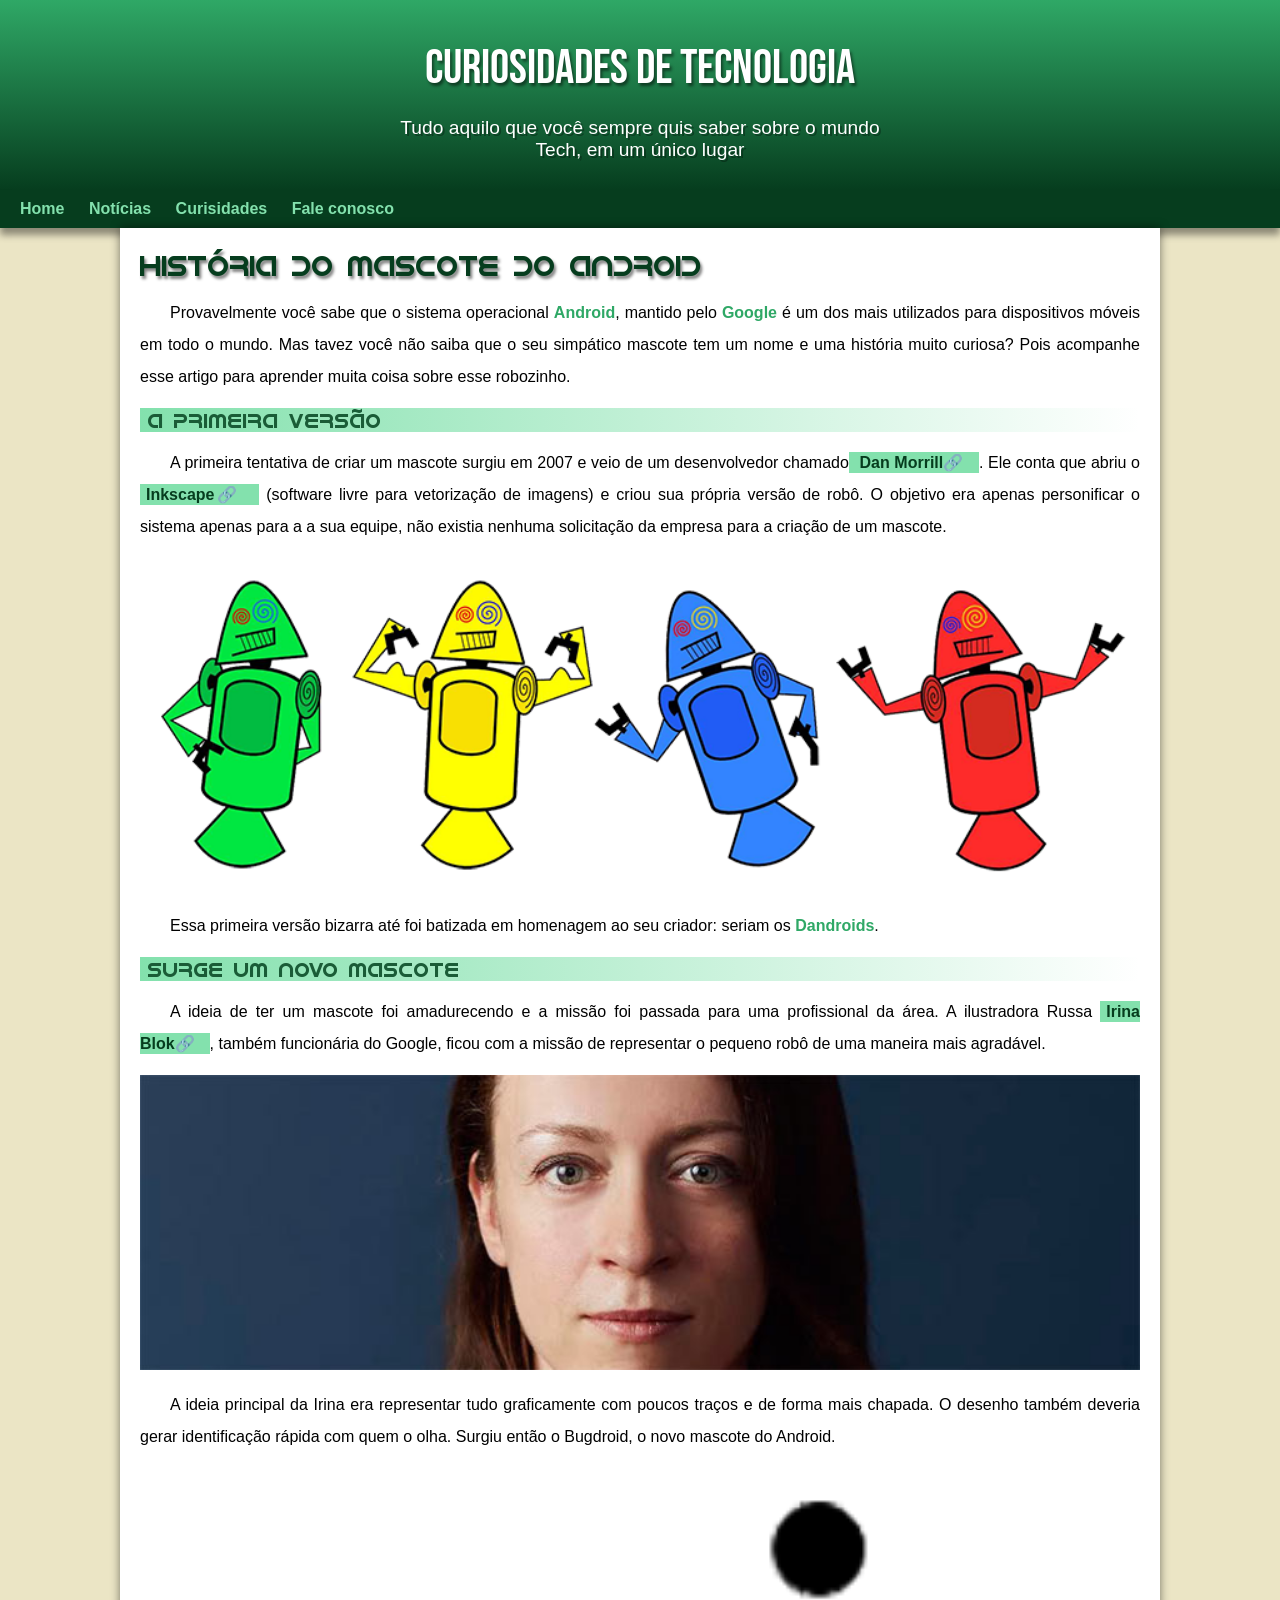
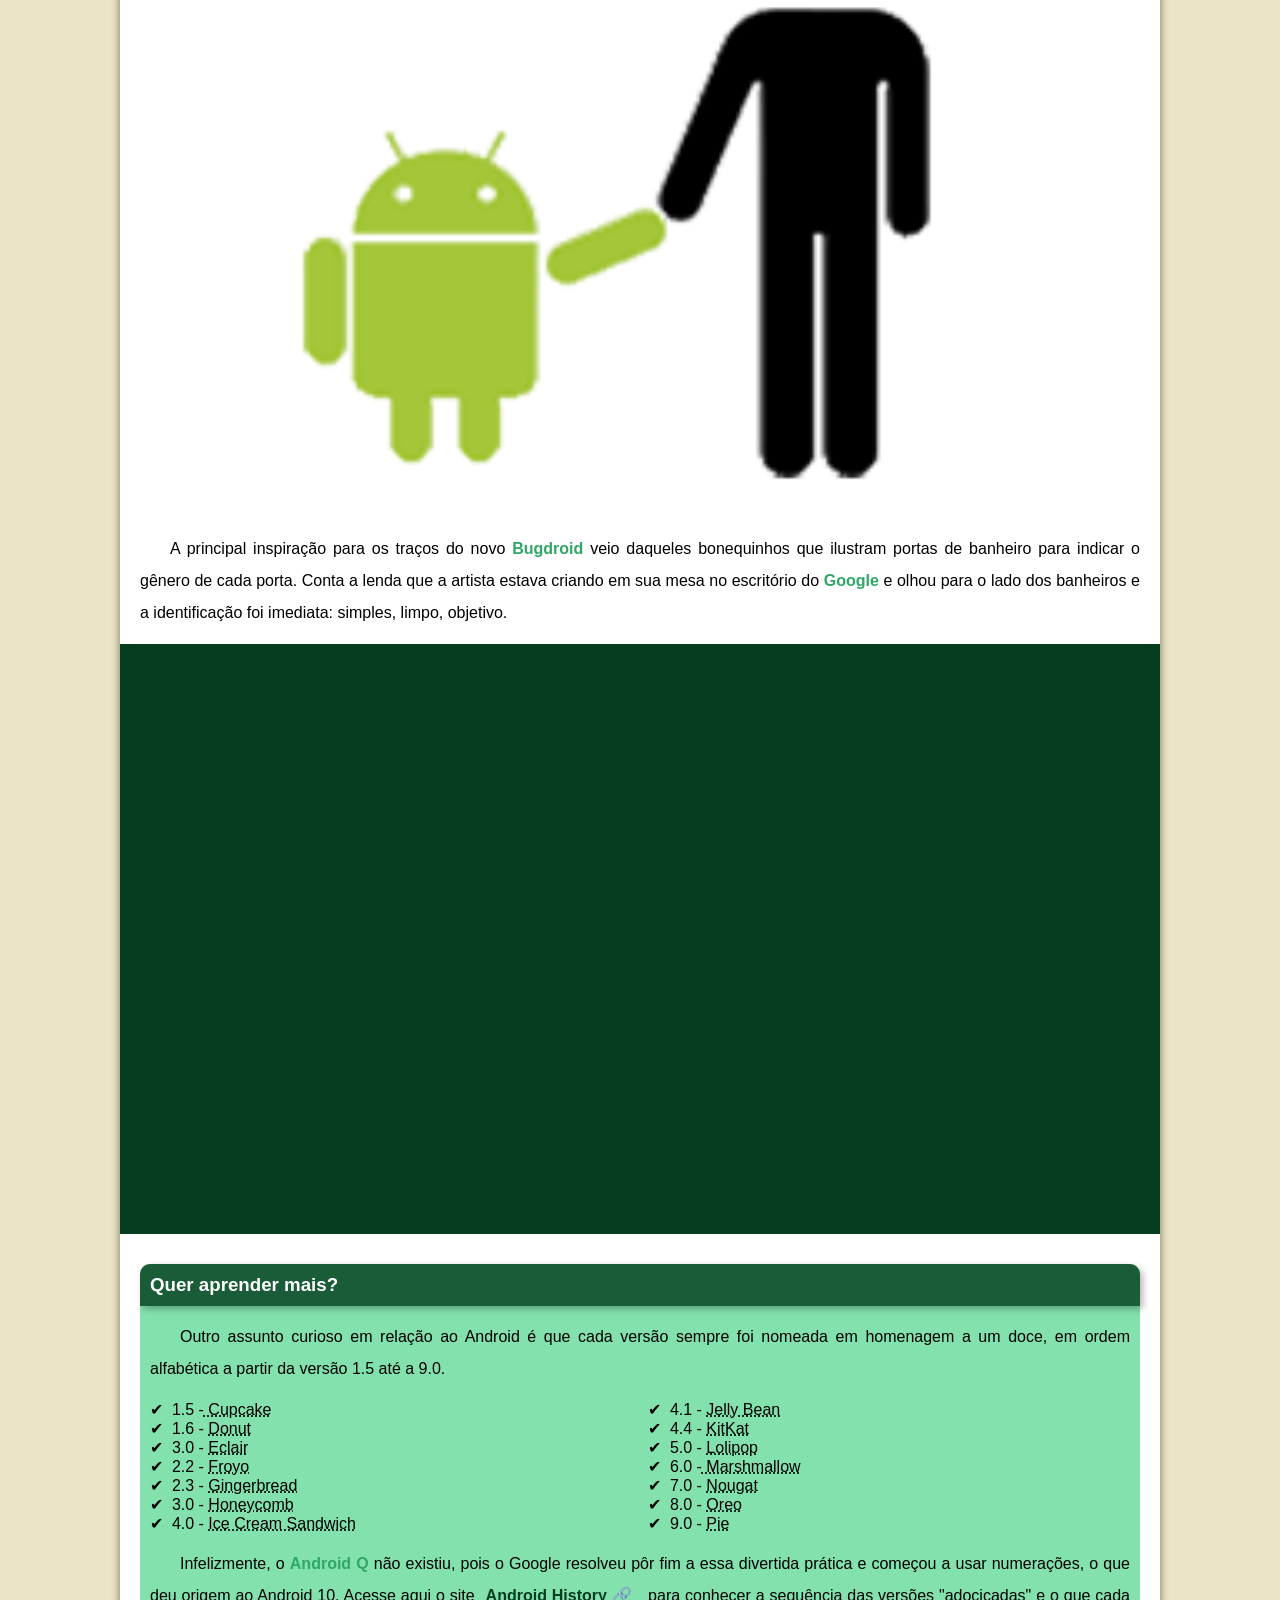
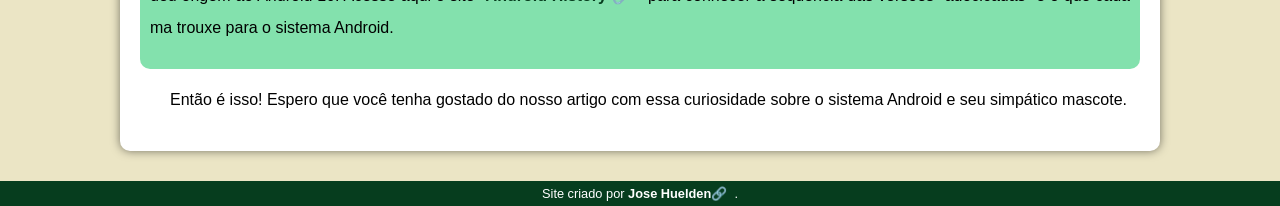
==== index.html.html @ c563ef7a "novo site" ====
<!DOCTYPE html>
<html lang="pt-br">
<head>
    <meta charset="UTF-8">
    <meta name="viewport" content="width=device-width, initial-scale=1.0">
    <title>Como surgiu o mascote do Android</title>
    <link rel="shortcut icon" href="imagens/favicon.ico" type="image/x-icon">
    <link rel="stylesheet" href="estilo/style.css">
</head>
<body>
    <header>
        <h1>Curiosidades de Tecnologia</h1>
        <p>Tudo aquilo que você sempre quis saber sobre o mundo Tech, em um único 
             lugar</p>
        
    </header>
    <nav>
        <a href="#">Home</a>
        <a href="#">Notícias</a>
        <a href="#">Curisidades</a>
        <a href="#">Fale conosco</a>
    </nav>
    <main>
        <article>
            <h1>História do Mascote do Android</h1>
        <p>
            Provavelmente você sabe que o sistema operacional <strong>Android</strong>, mantido pelo <strong>Google </strong>é um dos mais
            utilizados para dispositivos móveis em todo o mundo. Mas tavez você não saiba que o seu simpático
            mascote tem um nome e uma história muito curiosa? Pois acompanhe esse artigo para aprender muita
            coisa sobre esse robozinho.
        </p>

        <h2>A primeira versão</h2>

        <p>
            A primeira tentativa de criar um mascote surgiu em 2007 e veio de um desenvolvedor chamado<a href="https://androidcommunity.com/dan-morrill-shows-us-the-android-mascot-that-almost-was-20130103/" target="_blank" class="externo"> Dan Morrill</a>. Ele conta que abriu o <a href="https://inkscape.org/ja/" target="_blank" class="externo">Inkscape</a> (software livre para vetorização de imagens) e criou sua
            própria versão de robô. O objetivo era apenas personificar o sistema apenas para a a sua equipe, não
            existia nenhuma solicitação da empresa para a criação de um mascote.
        </p>

       <picture>
        <source media="(max-width: 600px)" srcset="imagens/dan-droids-pq.png">
        <img src="imagens/dan-droids.png" alt="Primeiro mascote do Android"></picture>

        <p>Essa primeira versão bizarra até foi batizada em homenagem ao seu criador: seriam os <strong>Dandroids</strong>.</p>

        <h2>Surge um novo mascote</h2>

        <p>
            A ideia de ter um mascote foi amadurecendo e a missão foi passada para uma profissional da área. A
            ilustradora Russa <a href="https://www.irinablok.com/" target="_blank" class="externo">Irina Blok</a>, também funcionária do Google, ficou com a missão de representar o
            pequeno robô de uma maneira mais agradável.
        </p>

     
        <picture>
            <source media="(max-width: 600px)" srcset="imagens/irina-blok-pq.jpg">
            <img src="imagens/irina-blok.jpg" alt="Iriana Blok, criadora do Bugdroid"></picture>

        <p>
            A ideia principal da Irina era representar tudo graficamente com poucos traços e de forma mais
            chapada. O desenho também deveria gerar identificação rápida com quem o olha. Surgiu então o
            <stro>Bugdroid</stro>, o novo mascote do Android.
        </p>

       <img src="imagens/bugdroid.png"  class="pequena" alt="imagen do bugdroid">

        <p>
            A principal inspiração para os traços do novo <strong>Bugdroid</strong> veio daqueles bonequinhos que ilustram portas
            de banheiro para indicar o gênero de cada porta. Conta a lenda que a artista estava criando em sua
            mesa no escritório do <strong>Google</strong> e olhou para o lado dos banheiros e a identificação foi imediata:
            simples, limpo, objetivo.
        </p>

        <div class="video"><iframe width="560" height="315" src="https://www.youtube.com/embed/l2UDgpLz20M?si=f83gF-_3XxoOCcYs" title="YouTube video player" frameborder="0" allow="accelerometer; autoplay; clipboard-write; encrypted-media; gyroscope; picture-in-picture; web-share" referrerpolicy="strict-origin-when-cross-origin" allowfullscreen></iframe></div>
                    
            <aside>
               <h3>Quer aprender mais?</h3>
                <p>
                    Outro assunto curioso em relação ao Android é que cada versão sempre foi nomeada em homenagem a um
                    doce, em ordem alfabética a partir da versão 1.5 até a 9.0.
                </p>

                <ul>
                    <li>1.5 -<abbr title="bolo de copo"> Cupcake</abbr></li>
                    <li>1.6 - <abbr title="rosquinha">Donut</abbr></li>
                    <li>3.0 - <abbr title="bomba">Eclair</abbr></li>
                    <li>2.2 - <abbr title="iorgute congelado">Froyo</abbr></li>
                    <li>2.3 - <abbr title="biscoite de gengibre">Gingerbread</abbr></li>
                    <li>3.0 - <abbr title="favo de mel">Honeycomb</abbr></li>
                    <li>4.0 - <abbr title="sanduiche de sorvete">Ice Cream Sandwich</abbr></li>
                    <li>4.1 - <abbr title="jujuba">Jelly Bean</abbr></li>
                    <li>4.4 - <abbr title="KitKat">KitKat</abbr></li>
                    <li>5.0 - <abbr title="pirulito">Lolipop</abbr></li>
                    <li>6.0 -<abbr title="Marshmallow"> Marshmallow</abbr></li>
                    <li>7.0 - <abbr title="torrone">Nougat</abbr></li>
                    <li>8.0 - <abbr title="Oreo">Oreo</abbr></li>
                    <li>9.0 - <abbr title="torta">Pie</abbr></li>
                </ul>
                <p>
                    Infelizmente, o <strong>Android Q </strong>não existiu, pois o Google resolveu pôr fim a essa divertida prática e
                    começou a usar numerações, o que deu origem ao Android 10.
                    Acesse aqui o site <a href="https://www.android.com/intl/pt_pt/" target="_blank" class="externo">Android History </a>para conhecer a sequência das versões "adocicadas" e o que cada
                    ma trouxe para o sistema Android.
                </p>

            </aside>

        <p>
            Então é isso! Espero que você tenha gostado do nosso artigo com essa curiosidade sobre o sistema
            Android e seu simpático mascote.
        </p>
        </article>
    </main>
    <footer>
        <p>Site criado por <a href="https://github.com/huelden" target="_blank" class="externo">Jose Huelden</a>.</p>
    </footer>
    
</body>
</html>
---- estilo/style.css ----
@charset "UFT-8";


@import url('https://fonts.googleapis.com/css2?family=Bebas+Neue&display=swap');

@font-face{
    font-family: 'Android';
    src: url('../fontes/idroid.otf') format('opentype');
    font-weight: normal;
}


:root {
    --cor0: #ebe5c5;
    --cor01: #83e1ad;
    --cor02: #3ddc84;
    --cor03: #2fa866;
    --cor04: #1a5c37;
    --cor05: #063d1e;

    --fonte-padrao: Arial, verdana, helvetica, sans-serif;
    --fonte-destaque:'Bebas Neue', cursive;
    --fonte-android: 'Android',cursive;

}
*{
    margin: 0px;
    padding: 0px;
}

body{
    background-color: var(--cor0);
    font-family: var(--fonte-padrao);
}
a.externo::after{ 
    content: '\1F517\00A0\00A0';

}

header{
    background-image: linear-gradient(to bottom, var(--cor03), var(--cor05));
    min-height: 150px;
    text-align: center;
    padding-top: 40px;
}
header > h1{
    color: white;
    font-family: var(--fonte-destaque);
    font-size: 3em;
    font-weight: normal;
    margin-bottom: 20px;
    text-shadow: 2px 3px 3px rgba(0, 0, 0, 0.486);
}
header > p {
    font-family: var(--fonte-padrao);
    font-size: 1.2em;
    color: white;
    max-width: 500px;
    padding-right: 10px;
    padding-left: 10px;
    margin: auto;
    margin-bottom: 30px;
    text-shadow: 2px 2px 0px rgba(0, 0, 0, 0.315);
}
nav {
    background-color: var(--cor05);
    padding: 10px;
    box-shadow: 0px 7px 7px rgba(0, 0, 0, 0.404);
    
}
nav > a {
    color: var(--cor01);
    padding: 10px;
    border-radius: 5px;
    text-decoration: none;
    font-weight: bold;
    transition-duration: .5s;

}
nav > a:hover{
    background-color: var(--cor03);
    color: var(--cor05);
}
main{
    min-width:  300px;
    max-width:  1000px;
    margin: auto;
    margin-bottom: 30px;
    padding: 20px;
    background-color: white;
    box-shadow:  0px 0px 10px rgba(0, 0, 0, 0.5);
    border-bottom-left-radius: 10px;
    border-bottom-right-radius: 10px;
    
}
main h1 {
    color: var(--cor05);
    font-family: var(--fonte-android);
    font-weight: normal;
    font-size: 1.8em;
    text-shadow: 2px 3px 3px rgba(0, 0, 0, 0.486);
}
main h2{
    font-family: var(--fonte-android);
    color: var(--cor04);
    font-size:  1.3em;
    font-weight: normal;
    background-image: linear-gradient(to right, var(--cor01),transparent);
    text-indent: 8px;
}
main p{
    margin: 15px 0px;
    text-align: justify;
    text-indent: 30px;
    font-size: 1em;
    line-height: 2em;

}
main strong{
    color: var(--cor03);
    font-weight: bold;
    
}
main a {
    text-decoration: none;
    font-weight: bold;
    color: #063d1e;
    background-color: var(--cor01);
    padding: 2px 6px;
}
main a:hover {
    text-decoration: underline;
    color: var(--cor03);

}
main img {
    width: 100%;
}
main img.pequena{
    max-width: 350%;
    display: block;
    margin: auto;

}
div.video {
    background-color: var(--cor05);
    margin: 0px -20px 30px -20px;
    padding: 20px;
    padding-bottom: 57%;
    position: relative;
}
div.video > iframe {
    position: absolute;
    top: 5%;
    left: 5%;
    width: 90%;
    height: 90%;


}
aside {
    background-color: var(--cor01);
    padding: 10px;
    border-radius: 10px;

}
aside > h3 {
    background-color: var(--cor04);
    color: white;
    padding: 10px;
    margin: -10px -10px 0px -10px;
    border-radius: 10px 10px 0px 0px;
    box-shadow: 3px 3px 7px rgba(0, 0, 0, 0.288);


}
aside > ul {
    list-style-type: '\2714\00A0\00A0';
    list-style-position: inside;
    columns: 2;

}
footer{
    background-color: var(--cor05);
    color: white;
    text-align: center;
    font-size: 0.8em;
    padding: 5px;
}
footer > p > a {
    color: white;
    font-weight: bolder;
    text-decoration: none;
}
footer a:hover {
    text-decoration: underline;
    color: var(--cor01);
}
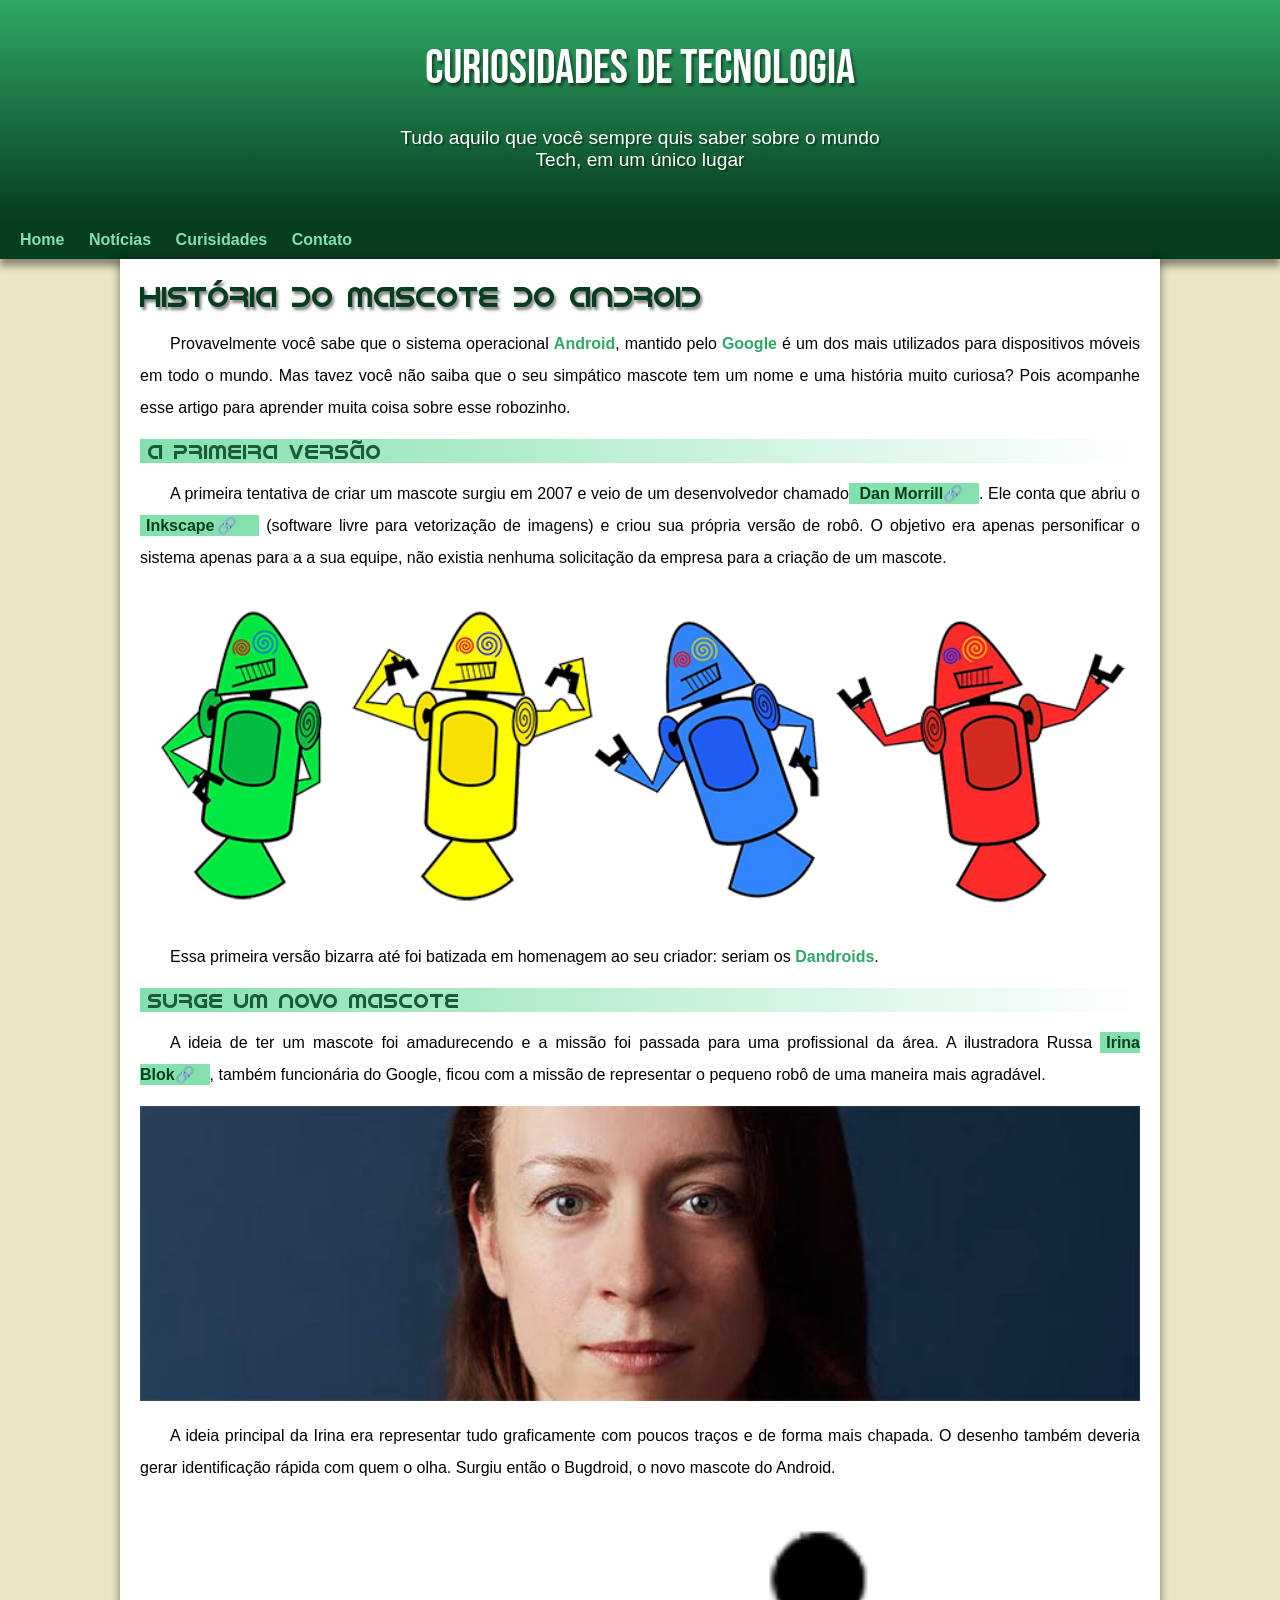
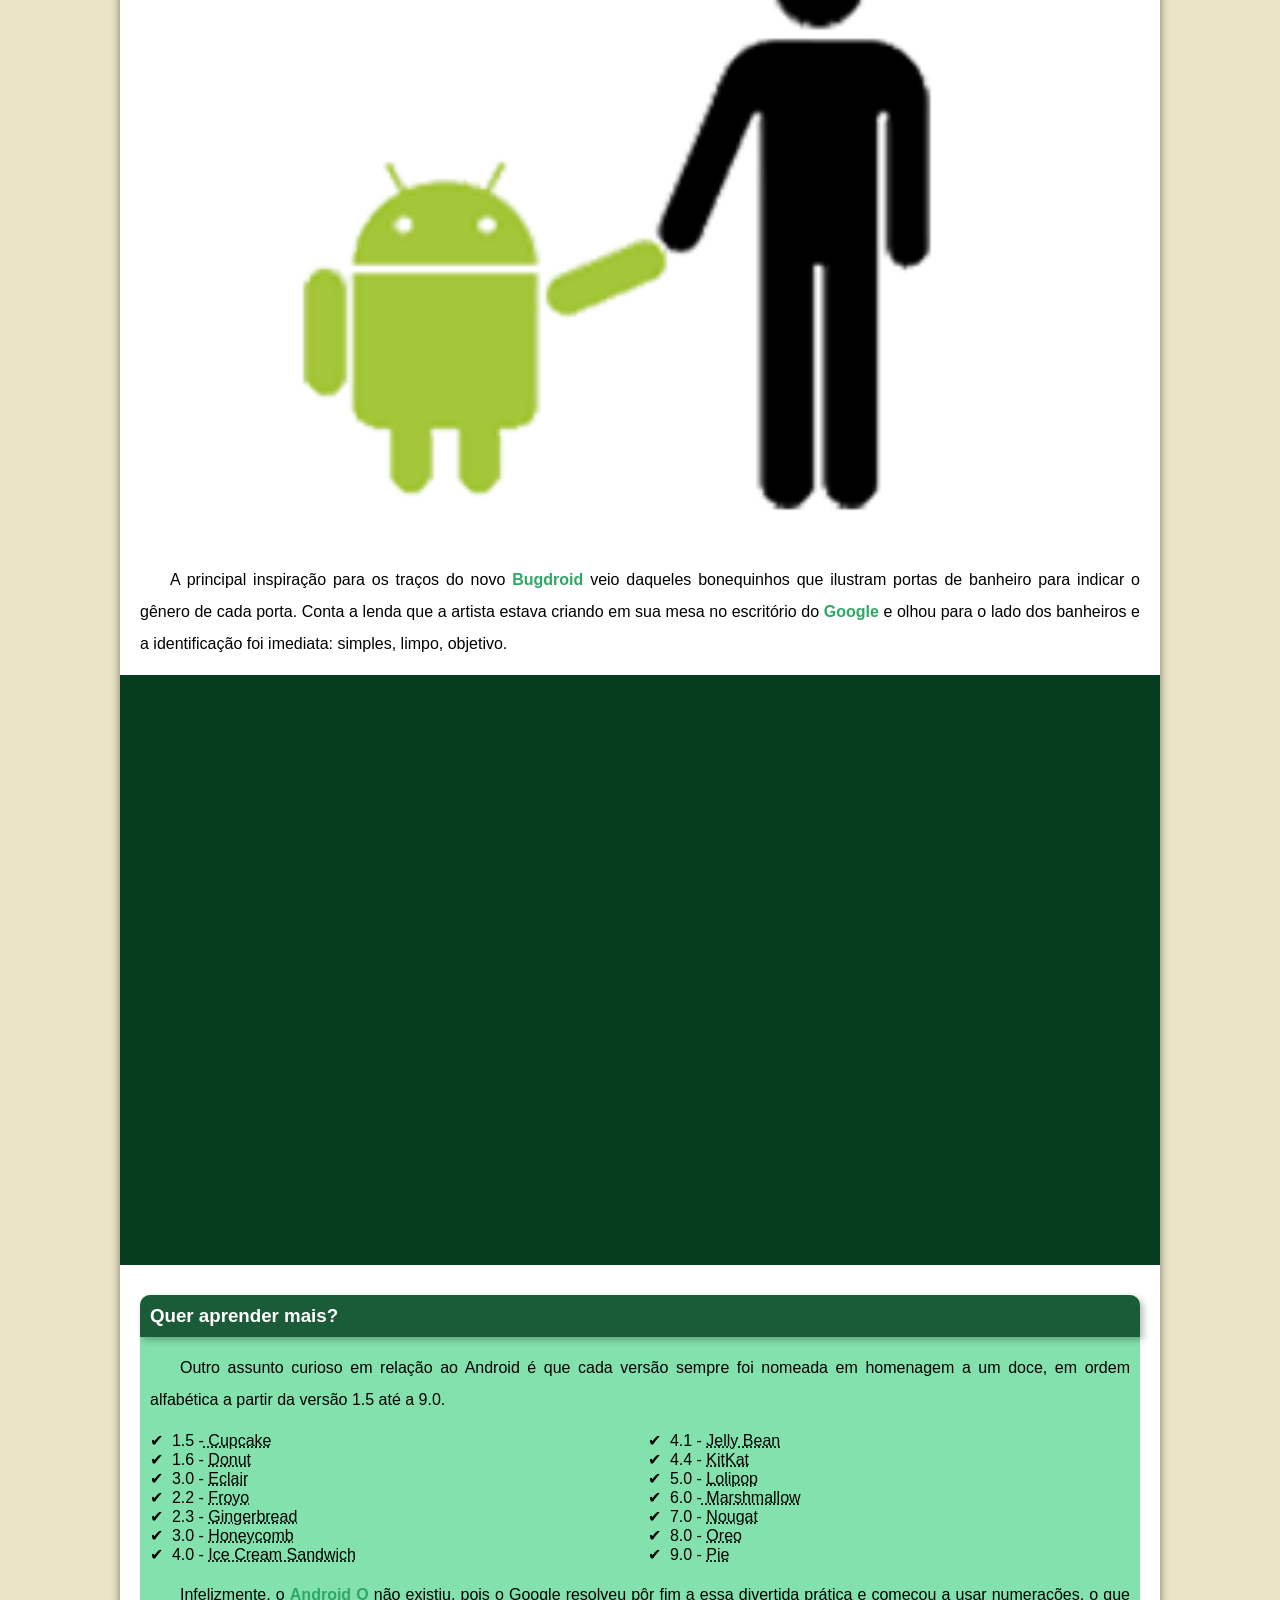
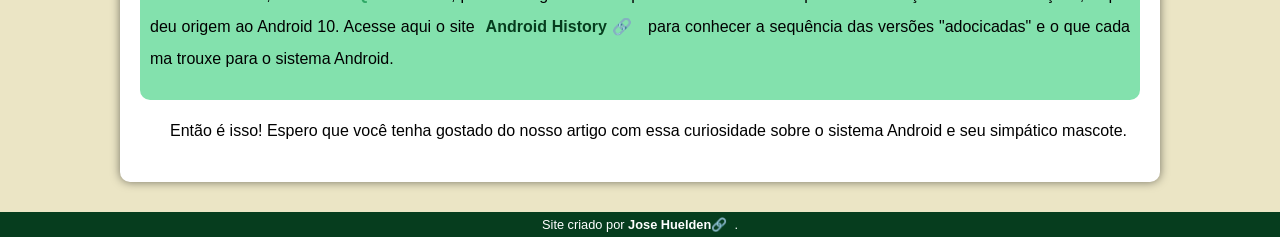
==== commit 5a9bd87b: "problema de padding corrigido" ====
--- a/index.html.html
+++ b/index.html.html
@@ -18,7 +18,7 @@
         <a href="#">Home</a>
         <a href="#">Notícias</a>
         <a href="#">Curisidades</a>
-        <a href="#">Fale conosco</a>
+        <a href="#">Contato</a>
     </nav>
     <main>
         <article>
--- a/estilo/style.css
+++ b/estilo/style.css
@@ -48,7 +48,7 @@
     font-family: var(--fonte-destaque);
     font-size: 3em;
     font-weight: normal;
-    margin-bottom: 20px;
+    margin-bottom: 30px;
     text-shadow: 2px 3px 3px rgba(0, 0, 0, 0.486);
 }
 header > p {
@@ -59,7 +59,7 @@
     padding-right: 10px;
     padding-left: 10px;
     margin: auto;
-    margin-bottom: 30px;
+    padding-bottom: 50px;
     text-shadow: 2px 2px 0px rgba(0, 0, 0, 0.315);
 }
 nav {
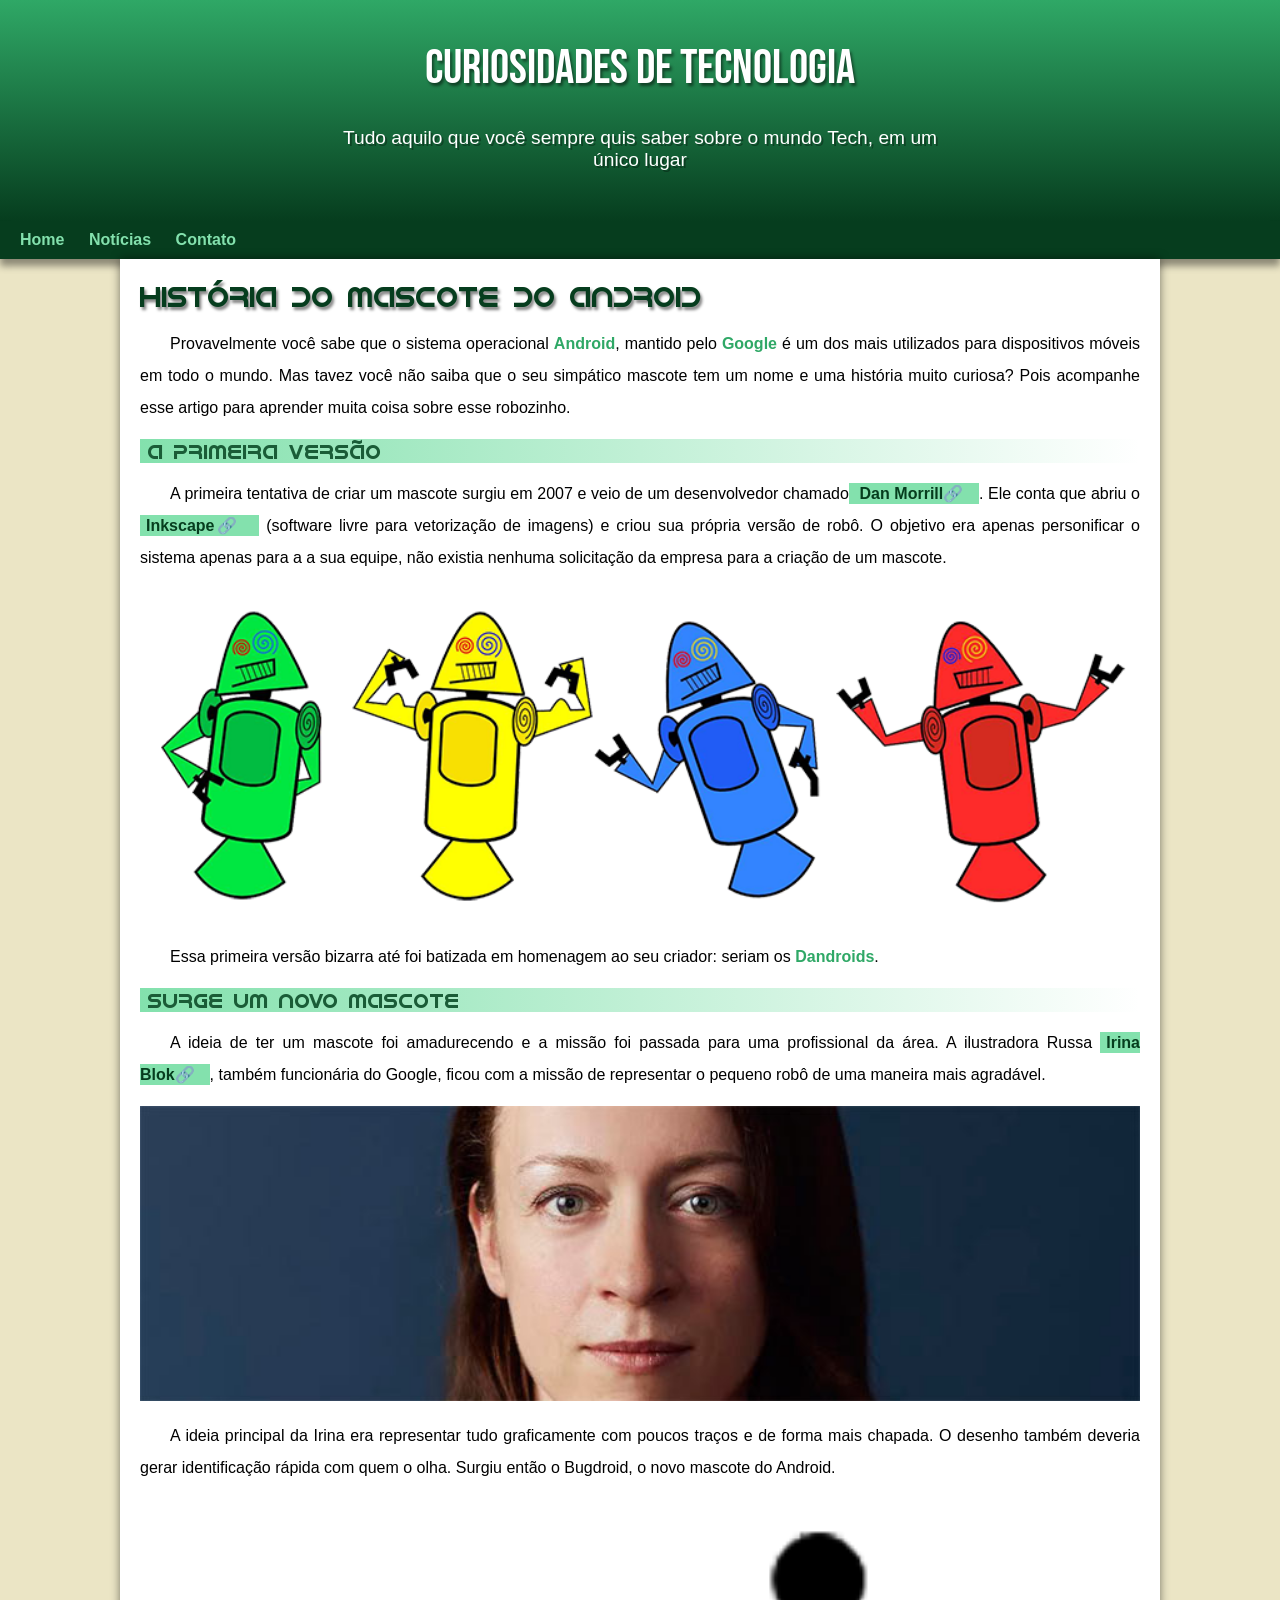
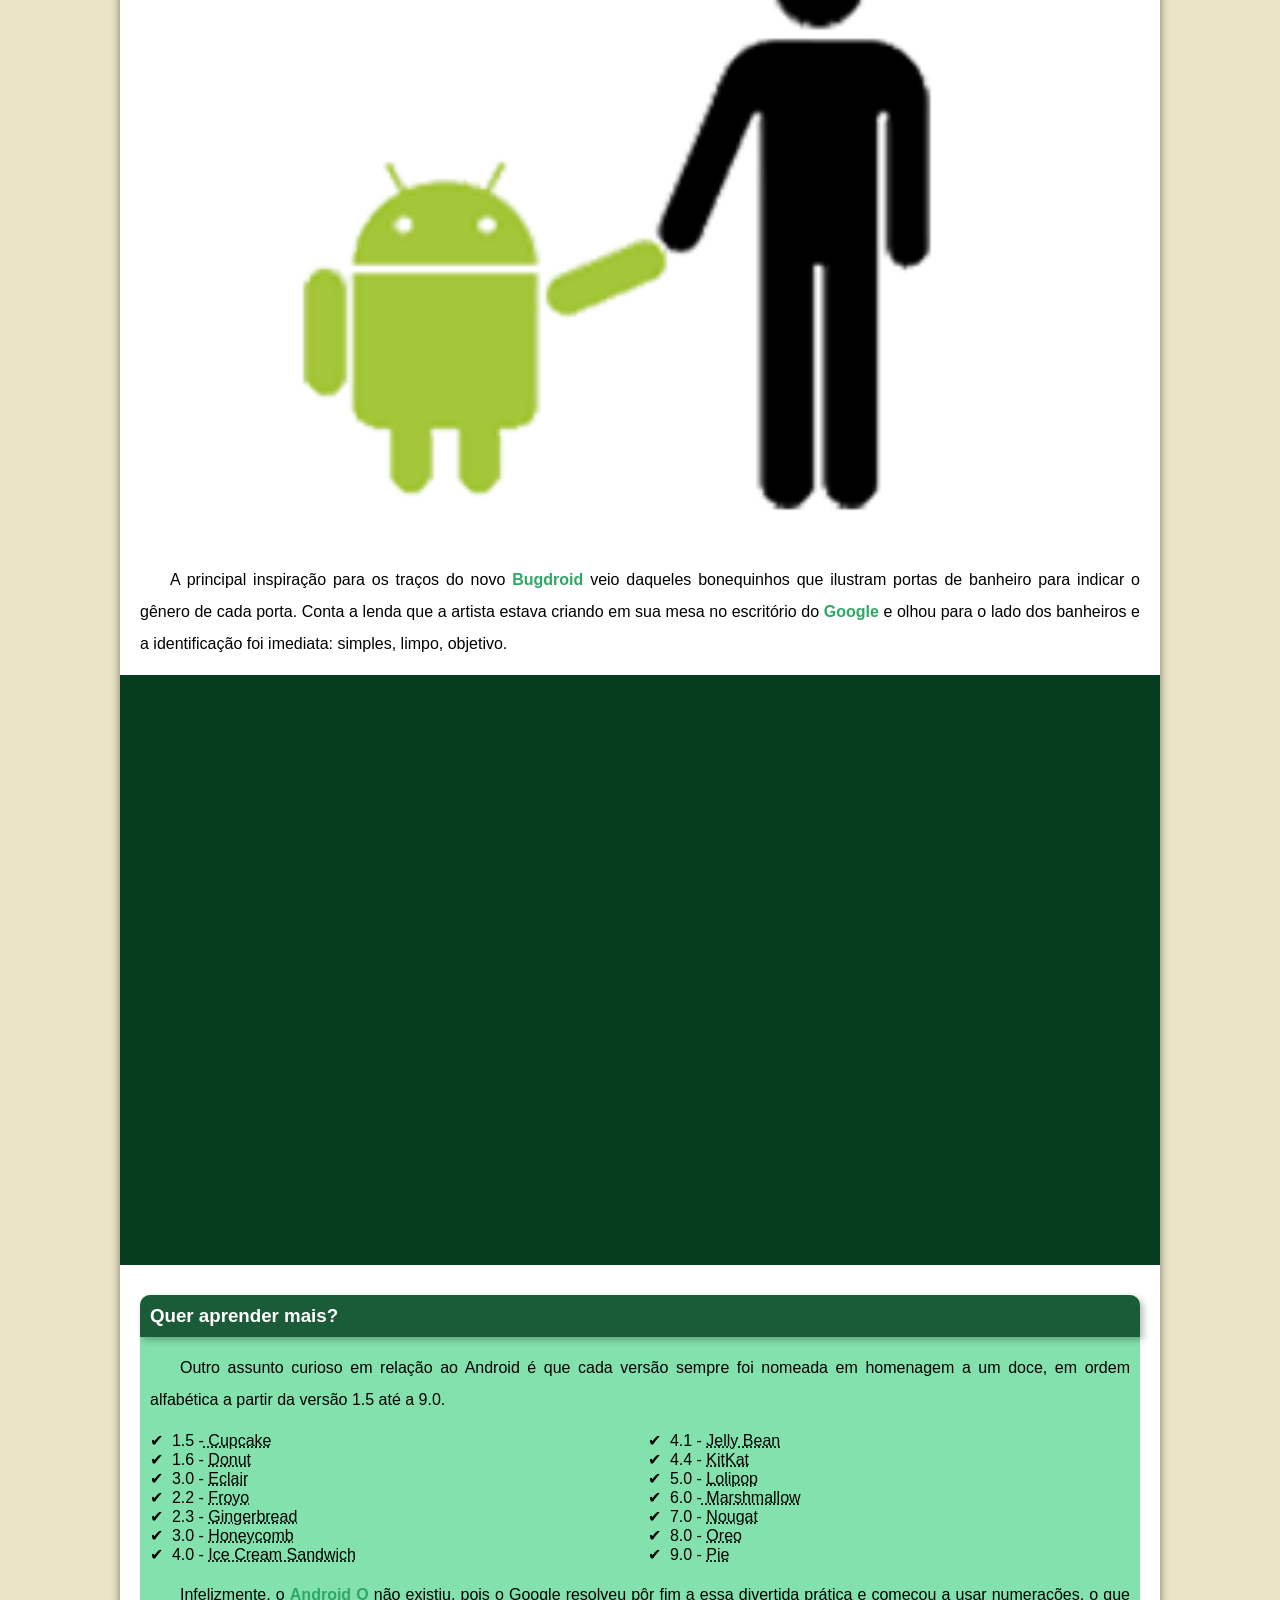
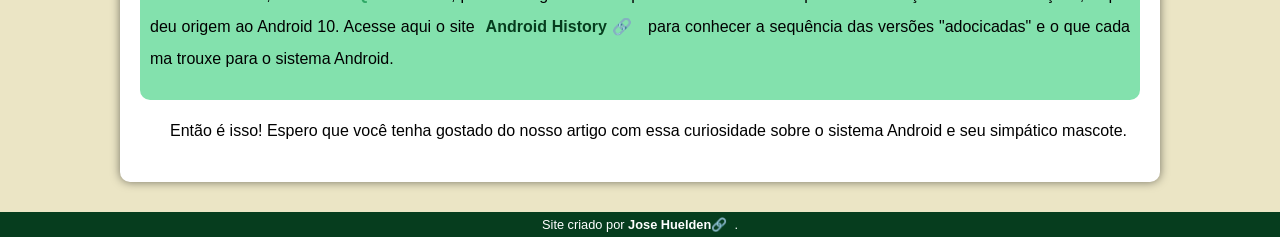
==== commit ed80a5cf: "padding" ====
--- a/index.html.html
+++ b/index.html.html
@@ -17,7 +17,6 @@
     <nav>
         <a href="#">Home</a>
         <a href="#">Notícias</a>
-        <a href="#">Curisidades</a>
         <a href="#">Contato</a>
     </nav>
     <main>
--- a/estilo/style.css
+++ b/estilo/style.css
@@ -55,7 +55,7 @@
     font-family: var(--fonte-padrao);
     font-size: 1.2em;
     color: white;
-    max-width: 500px;
+    max-width: 600px;
     padding-right: 10px;
     padding-left: 10px;
     margin: auto;
